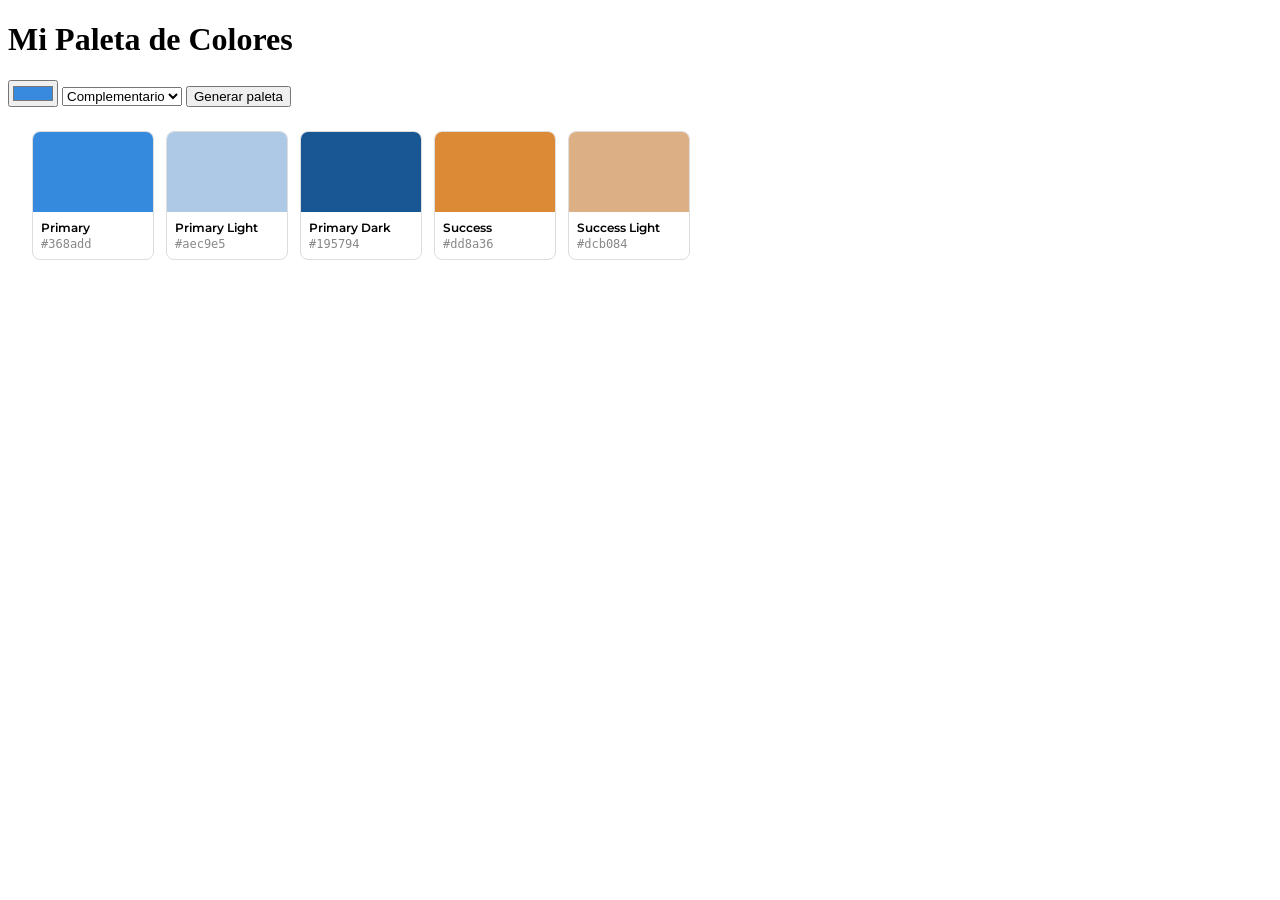
==== Desarrollo/index.html @ 8c4c2f16 "Reorganizo estructura: carpetas Desarrollo y Documentacion" ====
<!DOCTYPE html>
<html lang="en">
<head>
    <meta charset="UTF-8">
    <meta name="viewport" content="width=device-width, initial-scale=1.0">

<link rel="preconnect" href="https://fonts.googleapis.com">
<link rel="preconnect" href="https://fonts.gstatic.com" crossorigin>
<link href="https://fonts.googleapis.com/css2?family=Google+Sans:opsz,wght@17..18,462&family=Montserrat:ital,wght@0,100..900;1,100..900&display=swap" rel="stylesheet">

    <title>Paleta de Colores</title>
     <link rel="stylesheet" href="style.css">
</head>
<body>

    <h1>Mi Paleta de Colores</h1>
<!--    Controles -->
     <div class="controls">
        <input type="color" id="baseColor" value="#378ADD">
        <select id="modeSelect">
            <option value="complementary">Complementario</option>
            <option value="analogous">Análogo</option>
            <option value="triadic">Triádico</option>
            <option value="monochromatic">Monocromático</option>
        </select>
        <button onclick="generar()">Generar paleta</button>
    </div>

    <div class="palette-container">
     
       <!-- Primary -->
      <div class="color-swatch">
            <div class="swatch-color" style="background: var(--color-primary)"></div>
            <div class="swatch-info">
                <span class="swatch-name">Primary</span>
                <span class="swatch-hex">#378ADD</span>
            </div>
        </div>

         <!-- Primary Light -->
        <div class="color-swatch">
            <div class="swatch-color" style="background: var(--color-primary-light)"></div>
            <div class="swatch-info">
                <span class="swatch-name">Primary Light</span>
                <span class="swatch-hex">#E6F1FB</span>
            </div>
        </div>

        <!-- Success -->
        <div class="color-swatch">
            <div class="swatch-color" style="background: var(--color-success)"></div>
            <div class="swatch-info">
                <span class="swatch-name">Success</span>
                <span class="swatch-hex">#1D9E75</span>
            </div>
        </div>

        <!-- Warning -->
        <div class="color-swatch">
            <div class="swatch-color" style="background: var(--color-warning)"></div>
            <div class="swatch-info">
                <span class="swatch-name">Warning</span>
                <span class="swatch-hex">#EF9F27</span>
            </div>
        </div>

        <!-- Danger -->
        <div class="color-swatch">
            <div class="swatch-color" style="background: var(--color-danger)"></div>
            <div class="swatch-info">
                <span class="swatch-name">Danger</span>
                <span class="swatch-hex">#E24B4A</span>
            </div>
        </div>

    </div>
     <script src="script.js"></script>
    
</body>
</html>
---- Desarrollo/style.css ----
/* Variables de la paleta */
:root {
  --color-primary:  #378ADD;
  --color-primary-light: #E6F1FB;
  --color-success: #1D9E75;
  --color-warning: #EF9F27;
  --color-danger:  #E24B4A;
}

/* Cada swatch (cajita de color) */
.color-swatch {
  display: flex;
  flex-direction: column;
  border-radius: 8px;
  overflow: hidden;
  border: 1px solid #ddd;
}

/* El bloque de color en sí */
.swatch-color {
  width:  100%;
  height: 80px;
  background: var(--color-primary);
}

/* Nombre y código hex abajo */
.swatch-info {
  padding: 8px;
  font-size: 12px;
}

/* Contenedor de la fila de swatches */
.palette-container {
    display: flex;
    gap: 12px;
    flex-wrap: wrap;
    padding: 24px;
}

/* Ancho fijo para cada swatch */
.color-swatch {
    width: 120px;
}

/* Nombre del color */
.swatch-name {
    font-weight: 600;
    display: block;
    margin-bottom: 2px;
    font-family: 'Montserrat', sans-serif;
}

/* Código hex */
.swatch-hex {
    color: #888;
    display: block;
    font-family: monospace;
}
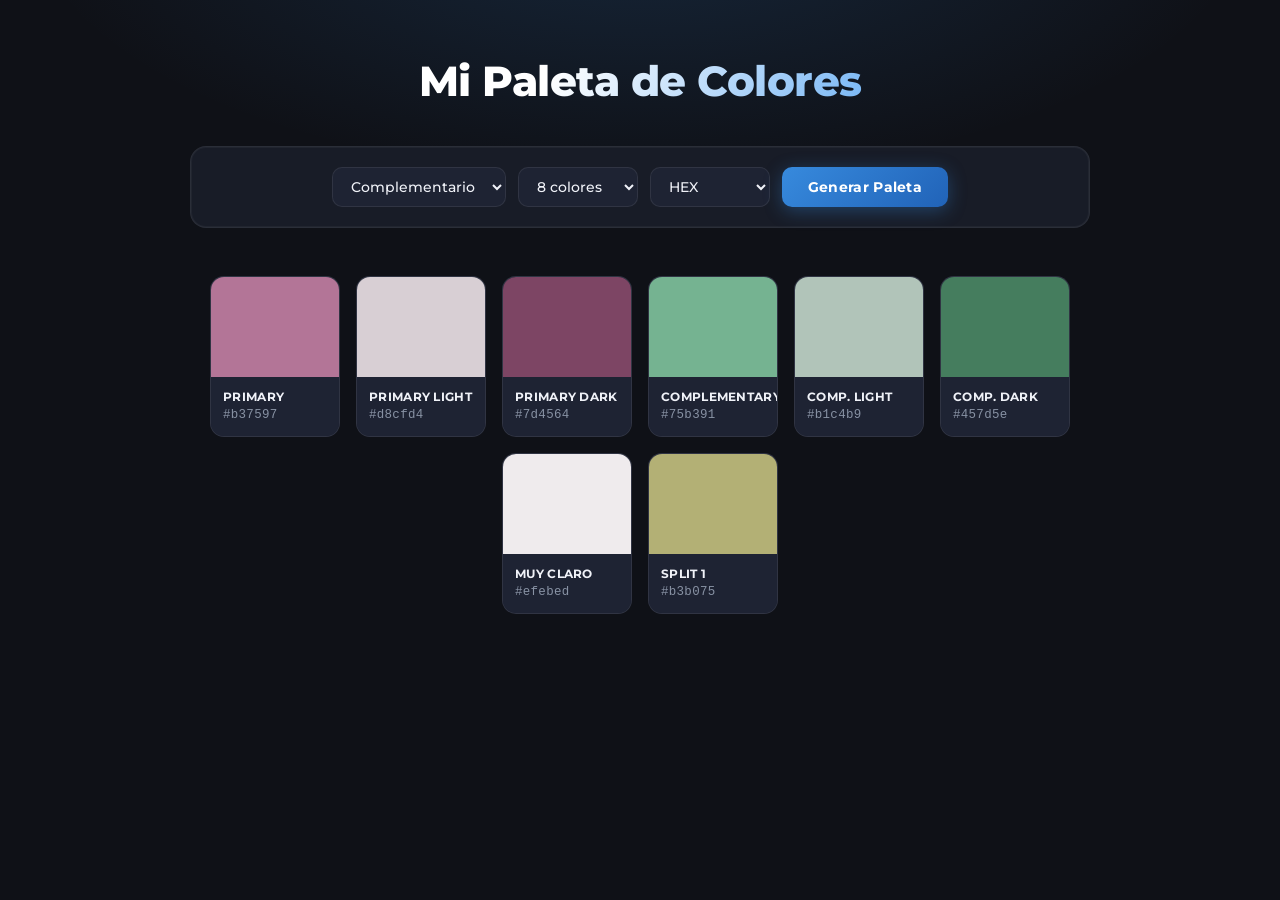
==== commit 913a76c2: "Actualización de estilos, funcionalidades y documentación" ====
--- a/Desarrollo/index.html
+++ b/Desarrollo/index.html
@@ -4,77 +4,62 @@
     <meta charset="UTF-8">
     <meta name="viewport" content="width=device-width, initial-scale=1.0">
 
-<link rel="preconnect" href="https://fonts.googleapis.com">
-<link rel="preconnect" href="https://fonts.gstatic.com" crossorigin>
-<link href="https://fonts.googleapis.com/css2?family=Google+Sans:opsz,wght@17..18,462&family=Montserrat:ital,wght@0,100..900;1,100..900&display=swap" rel="stylesheet">
+    <!-- Google Fonts -->
+    <link rel="preconnect" href="https://fonts.googleapis.com">
+    <link rel="preconnect" href="https://fonts.gstatic.com" crossorigin>
+
+    <link href="https://fonts.googleapis.com/css2?family=Google+Sans:opsz,wght@17..18,462&family=Montserrat:wght@100..900&display=swap" rel="stylesheet">
 
     <title>Paleta de Colores</title>
-     <link rel="stylesheet" href="style.css">
+
+    <!-- CSS -->
+    <link rel="stylesheet" href="style.css">
 </head>
+
 <body>
 
     <h1>Mi Paleta de Colores</h1>
-<!--    Controles -->
-     <div class="controls">
-        <input type="color" id="baseColor" value="#378ADD">
+
+    <!-- CONTROLES -->
+    <div class="controls">
+
+        <!-- Modos -->
         <select id="modeSelect">
             <option value="complementary">Complementario</option>
             <option value="analogous">Análogo</option>
             <option value="triadic">Triádico</option>
             <option value="monochromatic">Monocromático</option>
         </select>
-        <button onclick="generar()">Generar paleta</button>
+
+        <!-- Cantidad -->
+        <select id="countSelect">
+            <option value="6">6 colores</option>
+            <option value="8" selected>8 colores</option>
+            <option value="9">9 colores</option>
+        </select>
+
+        <!-- Formato -->
+        <select id="formatSelect">
+            <option value="hex">HEX</option>
+            <option value="hsl">HSL</option>
+            <option value="rgba">RGBA</option>
+        </select>
+
+        <!-- Botón -->
+        <button onclick="generarAleatoria()">
+            Generar Paleta
+        </button>
+
     </div>
 
-    <div class="palette-container">
-     
-       <!-- Primary -->
-      <div class="color-swatch">
-            <div class="swatch-color" style="background: var(--color-primary)"></div>
-            <div class="swatch-info">
-                <span class="swatch-name">Primary</span>
-                <span class="swatch-hex">#378ADD</span>
-            </div>
-        </div>
+    <!-- CONTENEDOR DINÁMICO -->
+    <div class="palette-container" id="paletteContainer"></div>
 
-         <!-- Primary Light -->
-        <div class="color-swatch">
-            <div class="swatch-color" style="background: var(--color-primary-light)"></div>
-            <div class="swatch-info">
-                <span class="swatch-name">Primary Light</span>
-                <span class="swatch-hex">#E6F1FB</span>
-            </div>
-        </div>
+    <!-- TOOLTIP -->
+    <div id="tooltip" hidden></div>
 
-        <!-- Success -->
-        <div class="color-swatch">
-            <div class="swatch-color" style="background: var(--color-success)"></div>
-            <div class="swatch-info">
-                <span class="swatch-name">Success</span>
-                <span class="swatch-hex">#1D9E75</span>
-            </div>
-        </div>
+    <!-- JAVASCRIPT -->
+    <script src="script.js"></script>
 
-        <!-- Warning -->
-        <div class="color-swatch">
-            <div class="swatch-color" style="background: var(--color-warning)"></div>
-            <div class="swatch-info">
-                <span class="swatch-name">Warning</span>
-                <span class="swatch-hex">#EF9F27</span>
-            </div>
-        </div>
-
-        <!-- Danger -->
-        <div class="color-swatch">
-            <div class="swatch-color" style="background: var(--color-danger)"></div>
-            <div class="swatch-info">
-                <span class="swatch-name">Danger</span>
-                <span class="swatch-hex">#E24B4A</span>
-            </div>
-        </div>
-
-    </div>
-     <script src="script.js"></script>
-    
 </body>
 </html>
--- a/Desarrollo/style.css
+++ b/Desarrollo/style.css
@@ -1,58 +1,209 @@
-/* Variables de la paleta */
+/* ── Variables de la paleta ────────────────────────────────────── */
 :root {
-  --color-primary:  #378ADD;
+  --color-primary:       #378ADD;
   --color-primary-light: #E6F1FB;
-  --color-success: #1D9E75;
-  --color-warning: #EF9F27;
-  --color-danger:  #E24B4A;
-}
-
-/* Cada swatch (cajita de color) */
+  --color-success:       #1D9E75;
+  --color-warning:       #EF9F27;
+  --color-danger:        #E24B4A;
+ 
+  /* Tema general */
+  --bg-page:      #0f1117;
+  --bg-surface:   #181c27;
+  --bg-card:      #1e2333;
+  --border-color: rgba(255,255,255,0.08);
+  --text-main:    #f0f2f8;
+  --text-muted:   #8892a4;
+  --accent:       #378ADD;
+  --accent-glow:  rgba(55,138,221,0.25);
+}
+ 
+/* ── Reset básico ──────────────────────────────────────────────── */
+*, *::before, *::after { box-sizing: border-box; margin: 0; padding: 0; }
+ 
+/* ── Página ────────────────────────────────────────────────────── */
+body {
+  background-color: var(--bg-page);
+  background-image:
+    radial-gradient(ellipse 80% 50% at 50% -10%, rgba(55,138,221,0.18) 0%, transparent 60%);
+  color: var(--text-main);
+  font-family: 'Montserrat', sans-serif;
+  min-height: 100vh;
+  display: flex;
+  flex-direction: column;
+  align-items: center;
+  padding: 56px 24px 80px;
+}
+ 
+/* ── Título ────────────────────────────────────────────────────── */
+h1 {
+  font-size: clamp(1.6rem, 4vw, 2.6rem);
+  font-weight: 800;
+  letter-spacing: -0.5px;
+  text-align: center;
+  margin-bottom: 8px;
+ 
+  background: linear-gradient(120deg, #ffffff 30%, #7ab8f5 100%);
+  -webkit-background-clip: text;
+  -webkit-text-fill-color: transparent;
+  background-clip: text;
+}
+ 
+/* Subtítulo opcional */
+h1 + p {
+  color: var(--text-muted);
+  font-size: 0.95rem;
+  text-align: center;
+  margin-bottom: 40px;
+}
+ 
+/* ── Panel de controles ────────────────────────────────────────── */
+.controls {
+  display: flex;
+  align-items: center;    /* alinea verticalmente todos los elementos */
+  gap: 12px;
+  flex-wrap: wrap;
+  justify-content: center;
+  background: var(--bg-surface);
+  border: 1px solid var(--border-color);
+  border-radius: 16px;
+  padding: 20px 28px;
+  margin: 32px 0 48px;
+  width: 100%;
+  max-width: 900px;       /* ampliado para los 2 selectores nuevos */
+  box-shadow: 0 0 0 1px rgba(255,255,255,0.04) inset;
+}
+ 
+/* Input de color */
+input[type="color"] {
+  -webkit-appearance: none;
+  appearance: none;
+  width: 48px;
+  height: 48px;
+  border-radius: 10px;
+  border: 2px solid var(--border-color);
+  background: none;
+  cursor: pointer;
+  padding: 2px;
+  transition: border-color 0.2s;
+}
+input[type="color"]:hover { border-color: var(--accent); }
+input[type="color"]::-webkit-color-swatch-wrapper { padding: 0; }
+input[type="color"]::-webkit-color-swatch {
+  border: none;
+  border-radius: 7px;
+}
+ 
+/* Todos los selects */
+select {
+  background: var(--bg-card);
+  color: var(--text-main);
+  border: 1px solid var(--border-color);
+  border-radius: 10px;
+  padding: 10px 14px;
+  font-family: 'Montserrat', sans-serif;
+  font-size: 0.85rem;
+  font-weight: 500;
+  cursor: pointer;
+  outline: none;
+  transition: border-color 0.2s;
+  min-width: 120px;       /* reducido para que entren los 3 selects */
+}
+select:hover, select:focus { border-color: var(--accent); }
+ 
+/* Botón Generar */
+button {
+  background: linear-gradient(135deg, #378ADD 0%, #2163b8 100%);
+  color: #fff;
+  border: none;
+  border-radius: 10px;
+  padding: 11px 26px;
+  font-family: 'Montserrat', sans-serif;
+  font-size: 0.88rem;
+  font-weight: 700;
+  letter-spacing: 0.3px;
+  cursor: pointer;
+  transition: opacity 0.2s, transform 0.15s, box-shadow 0.2s;
+  box-shadow: 0 4px 18px rgba(55,138,221,0.35);
+}
+button:hover {
+  opacity: 0.92;
+  transform: translateY(-1px);
+  box-shadow: 0 6px 24px rgba(55,138,221,0.45);
+}
+button:active { transform: translateY(0); opacity: 1; }
+ 
+/* ── Contenedor de swatches ────────────────────────────────────── */
+.palette-container {
+  display: flex;
+  gap: 16px;
+  flex-wrap: wrap;
+  justify-content: center;
+  width: 100%;
+  max-width: 900px;
+}
+ 
+/* ── Cada swatch ────────────────────────────────────────────────── */
 .color-swatch {
   display: flex;
   flex-direction: column;
-  border-radius: 8px;
+  width: 130px;
+  border-radius: 14px;
   overflow: hidden;
-  border: 1px solid #ddd;
-}
-
-/* El bloque de color en sí */
+  border: 1px solid var(--border-color);
+  background: var(--bg-card);
+  transition: transform 0.2s, box-shadow 0.2s, border-color 0.2s;
+}
+.color-swatch:hover {
+  transform: translateY(-4px);
+  border-color: rgba(255,255,255,0.18);
+  box-shadow: 0 12px 32px rgba(0,0,0,0.4);
+}
+ 
+/* Bloque de color */
 .swatch-color {
-  width:  100%;
-  height: 80px;
-  background: var(--color-primary);
-}
-
-/* Nombre y código hex abajo */
+  width: 100%;
+  height: 100px;
+}
+ 
+/* Info (nombre + hex) */
 .swatch-info {
-  padding: 8px;
-  font-size: 12px;
-}
-
-/* Contenedor de la fila de swatches */
-.palette-container {
-    display: flex;
-    gap: 12px;
-    flex-wrap: wrap;
-    padding: 24px;
-}
-
-/* Ancho fijo para cada swatch */
-.color-swatch {
-    width: 120px;
-}
-
+  padding: 12px 12px 14px;
+  background: var(--bg-card);
+  transition: background 0.4s;
+}
+ 
 /* Nombre del color */
 .swatch-name {
-    font-weight: 600;
-    display: block;
-    margin-bottom: 2px;
-    font-family: 'Montserrat', sans-serif;
-}
-
-/* Código hex */
+  font-weight: 700;
+  font-size: 0.75rem;
+  display: block;
+  margin-bottom: 4px;
+  color: var(--text-main);
+  letter-spacing: 0.3px;
+  text-transform: uppercase;
+}
+ 
+/* Código hex / rgb / hsl */
 .swatch-hex {
-    color: #888;
-    display: block;
-    font-family: monospace;
-}+  color: var(--text-muted);
+  display: block;
+  font-family: 'Courier New', monospace;
+  font-size: 0.78rem;
+  letter-spacing: 0.3px;
+  word-break: break-all;  /* evita que rgb() o hsl() se salga del swatch */
+}
+ 
+/* Código HSL */
+.swatch-hsl {
+  color: var(--text-muted);
+  display: block;
+  font-family: 'Courier New', monospace;
+  font-size: 0.78rem;
+  letter-spacing: 0.3px;
+  word-break: break-all;
+}
+/* Flash de copiado */
+.swatch-info[style*="background: #d4edda"] {
+  background: #1a3a28 !important;
+}
+ 
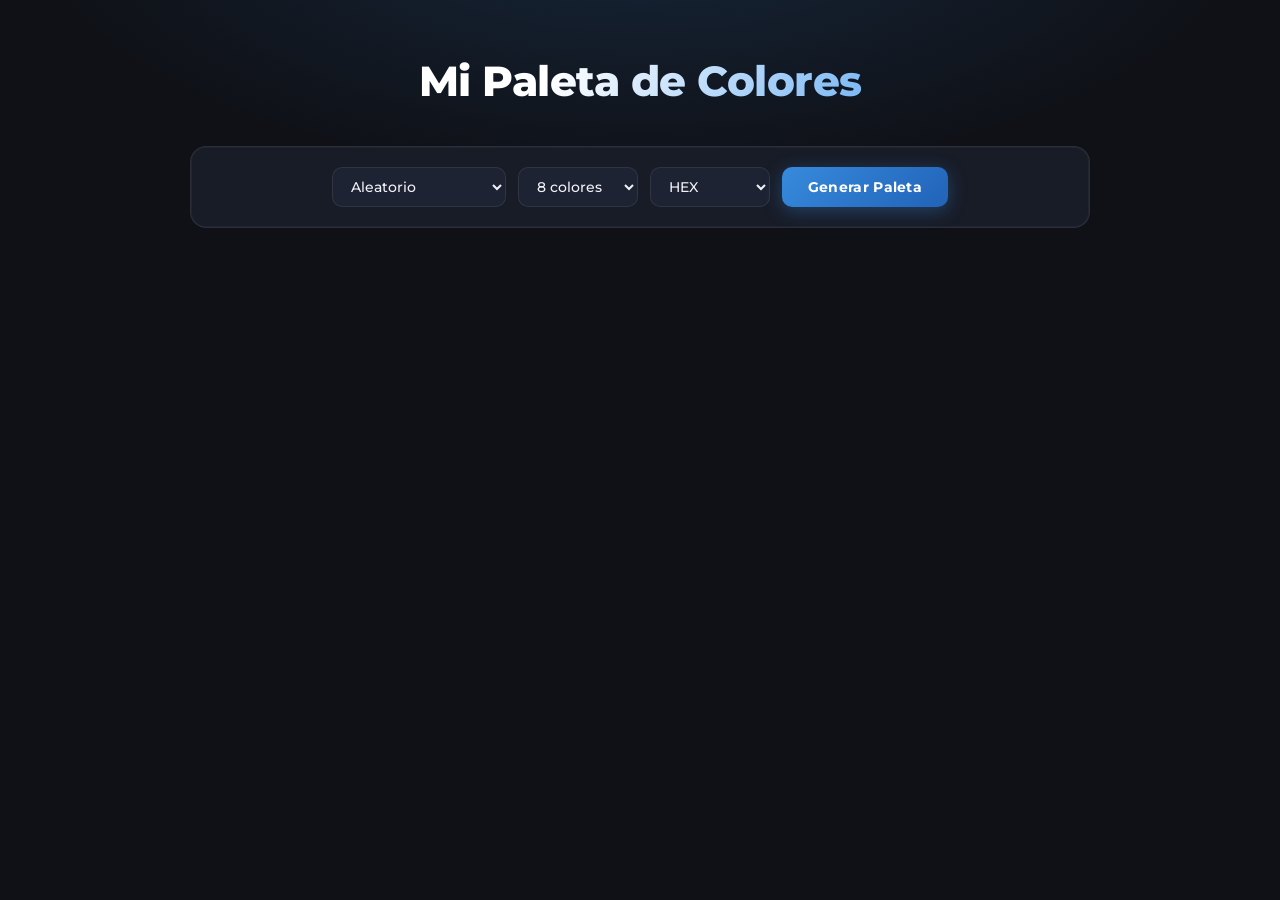
==== commit eef10586: "feat: agregar modo Aleatorio y corregir lógica de generación de paletas" ====
--- a/Desarrollo/index.html
+++ b/Desarrollo/index.html
@@ -25,6 +25,7 @@
 
         <!-- Modos -->
         <select id="modeSelect">
+            <option value="random">Aleatorio</option>   <!--nueva opción -->
             <option value="complementary">Complementario</option>
             <option value="analogous">Análogo</option>
             <option value="triadic">Triádico</option>
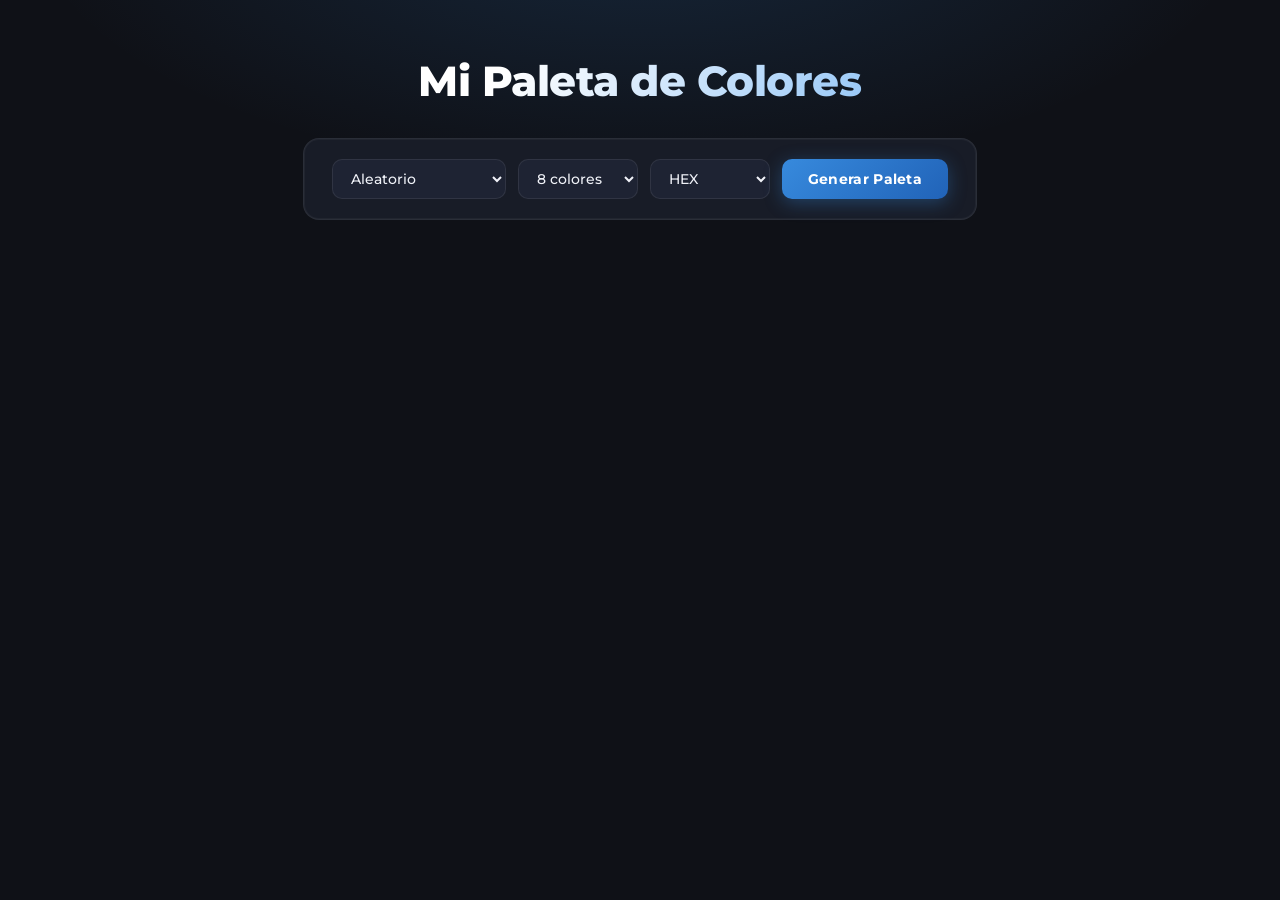
==== commit 374da089: "feat: mejorar semántica HTML5 y accesibilidad" ====
--- a/Desarrollo/index.html
+++ b/Desarrollo/index.html
@@ -1,5 +1,5 @@
 <!DOCTYPE html>
-<html lang="en">
+<html lang="es">
 <head>
     <meta charset="UTF-8">
     <meta name="viewport" content="width=device-width, initial-scale=1.0">
@@ -18,46 +18,50 @@
 
 <body>
 
-    <h1>Mi Paleta de Colores</h1>
+    <main>
 
-    <!-- CONTROLES -->
-    <div class="controls">
+        <h1>Mi Paleta de Colores</h1>
 
-        <!-- Modos -->
-        <select id="modeSelect">
-            <option value="random">Aleatorio</option>   <!--nueva opción -->
-            <option value="complementary">Complementario</option>
-            <option value="analogous">Análogo</option>
-            <option value="triadic">Triádico</option>
-            <option value="monochromatic">Monocromático</option>
-        </select>
+        <!-- CONTROLES -->
+        <div class="controls">
 
-        <!-- Cantidad -->
-        <select id="countSelect">
-            <option value="6">6 colores</option>
-            <option value="8" selected>8 colores</option>
-            <option value="9">9 colores</option>
-        </select>
+            <!-- Modos -->
+            <select id="modeSelect">
+                <option value="random">Aleatorio</option>   <!--nueva opción -->
+                <option value="complementary">Complementario</option>
+                <option value="analogous">Análogo</option>
+                <option value="triadic">Triádico</option>
+                <option value="monochromatic">Monocromático</option>
+            </select>
 
-        <!-- Formato -->
-        <select id="formatSelect">
-            <option value="hex">HEX</option>
-            <option value="hsl">HSL</option>
-            <option value="rgba">RGBA</option>
-        </select>
+            <!-- Cantidad -->
+            <select id="countSelect">
+                <option value="6">6 colores</option>
+                <option value="8" selected>8 colores</option>
+                <option value="9">9 colores</option>
+            </select>
 
-        <!-- Botón -->
-        <button onclick="generarAleatoria()">
-            Generar Paleta
-        </button>
+            <!-- Formato -->
+            <select id="formatSelect">
+                <option value="hex">HEX</option>
+                <option value="hsl">HSL</option>
+                <option value="rgba">RGBA</option>
+            </select>
 
-    </div>
+            <!-- Botón -->
+            <button onclick="generarAleatoria()">
+                Generar Paleta
+            </button>
 
-    <!-- CONTENEDOR DINÁMICO -->
-    <div class="palette-container" id="paletteContainer"></div>
+        </div>
 
-    <!-- TOOLTIP -->
-    <div id="tooltip" hidden></div>
+        <!-- CONTENEDOR DINÁMICO -->
+        <div class="palette-container" id="paletteContainer"></div>
+
+        <!-- TOOLTIP -->
+        <div id="tooltip" role="status" aria-live="polite" hidden></div>
+
+    </main>
 
     <!-- JAVASCRIPT -->
     <script src="script.js"></script>
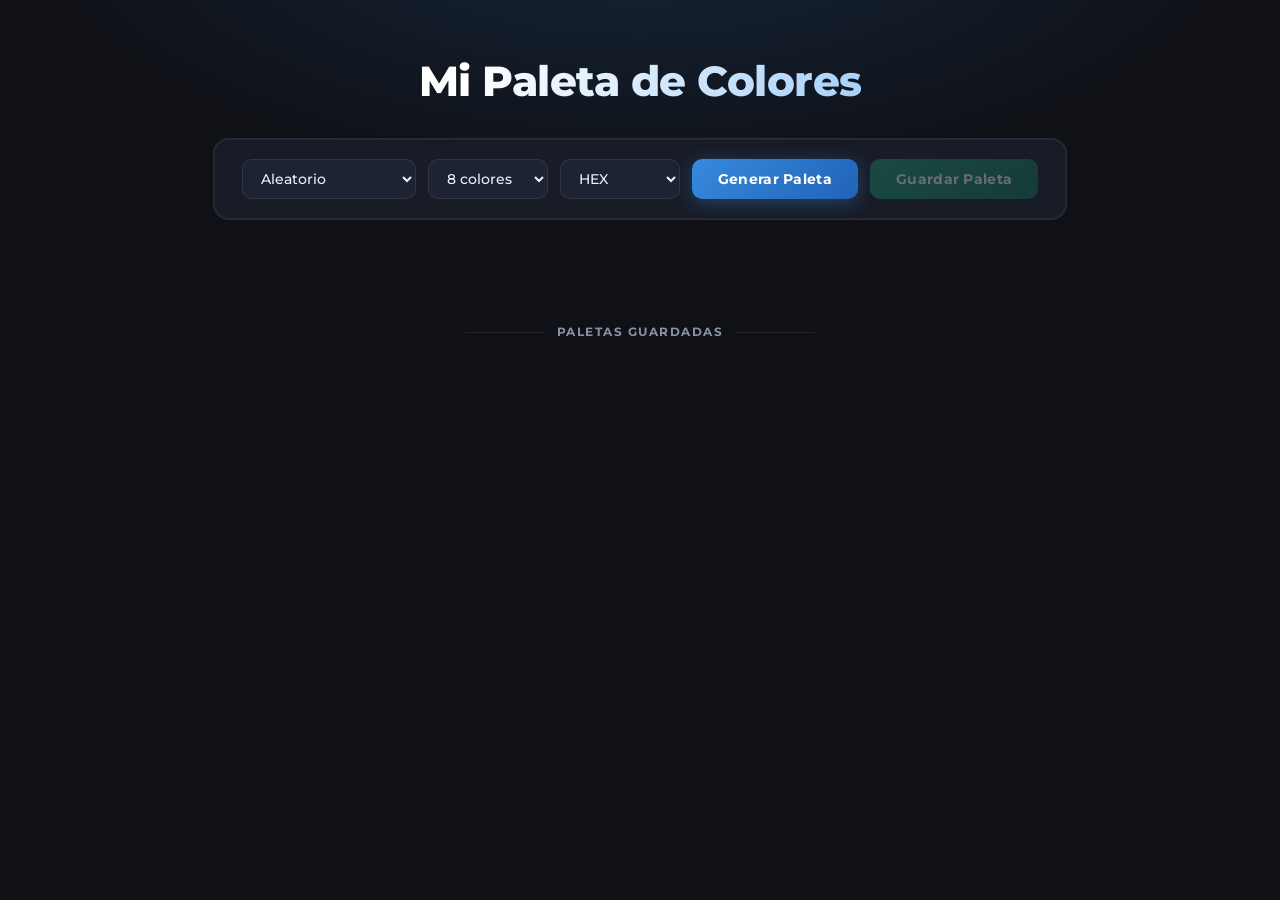
==== commit b3a5e91c: "feat: agrega botón Guardar Paleta con persistencia en localStorage" ====
--- a/Desarrollo/index.html
+++ b/Desarrollo/index.html
@@ -53,10 +53,22 @@
                 Generar Paleta
             </button>
 
+                <!-- Botón Guardar -->
+            <button onclick="guardarPaleta()" id="btnGuardar" disabled>
+                Guardar Paleta
+            </button>
+
         </div>
 
         <!-- CONTENEDOR DINÁMICO -->
         <div class="palette-container" id="paletteContainer"></div>
+
+           <!-- PALETAS GUARDADAS -->
+        <section id="savedSection" hidden>
+            <h2 class="saved-title">Paletas Guardadas</h2>
+            <div id="savedList"></div>
+        </section>
+ 
 
         <!-- TOOLTIP -->
         <div id="tooltip" role="status" aria-live="polite" hidden></div>
--- a/Desarrollo/style.css
+++ b/Desarrollo/style.css
@@ -131,6 +131,21 @@
   box-shadow: 0 6px 24px rgba(55,138,221,0.45);
 }
 button:active { transform: translateY(0); opacity: 1; }
+
+/* ── Botón Guardar ─────────────────────────────────────────────── */
+#btnGuardar {
+  background: linear-gradient(135deg, #1D9E75 0%, #13755a 100%);
+  box-shadow: 0 4px 18px rgba(29,158,117,0.35);
+}
+#btnGuardar:hover {
+  box-shadow: 0 6px 24px rgba(29,158,117,0.45);
+}
+#btnGuardar:disabled {
+  opacity: 0.35;
+  cursor: not-allowed;
+  transform: none !important;
+  box-shadow: none !important;
+}
  
 /* ── Contenedor de swatches ────────────────────────────────────── */
 .palette-container {
@@ -206,4 +221,156 @@
 .swatch-info[style*="background: #d4edda"] {
   background: #1a3a28 !important;
 }
+ /* ── Tooltip ───────────────────────────────────────────────────── */
+#tooltip {
+  position: fixed;
+  bottom: 28px;
+  left: 50%;
+  transform: translateX(-50%);
+  background: var(--bg-surface);
+  border: 1px solid var(--border-color);
+  color: var(--color-success);
+  font-size: 0.82rem;
+  font-weight: 600;
+  padding: 10px 20px;
+  border-radius: 10px;
+  box-shadow: 0 8px 24px rgba(0,0,0,0.35);
+  pointer-events: none;
+  z-index: 100;
+}
+ 
+/* ── Sección de paletas guardadas ──────────────────────────────── */
+#savedSection {
+  width: 100%;
+  max-width: 900px;
+  display: flex;
+  flex-direction: column;
+  align-items: center;
+}
+ 
+.saved-title {
+  font-size: 0.78rem;
+  font-weight: 700;
+  letter-spacing: 1.5px;
+  text-transform: uppercase;
+  color: var(--text-muted);
+  text-align: center;
+  margin: 56px 0 24px;
+  position: relative;
+}
+ 
+.saved-title::before,
+.saved-title::after {
+  content: '';
+  position: absolute;
+  top: 50%;
+  width: 80px;
+  height: 1px;
+  background: var(--border-color);
+}
+.saved-title::before { right: calc(100% + 12px); }
+.saved-title::after  { left:  calc(100% + 12px); }
+ 
+#savedList {
+  display: flex;
+  flex-direction: column;
+  gap: 16px;
+  width: 100%;
+}
+ 
+.saved-palette {
+  background: var(--bg-surface);
+  border: 1px solid var(--border-color);
+  border-radius: 16px;
+  padding: 16px 20px 20px;
+  display: flex;
+  flex-direction: column;
+  gap: 14px;
+  transition: border-color 0.2s;
+}
+.saved-palette:hover {
+  border-color: rgba(255,255,255,0.14);
+}
+ 
+.saved-palette-header {
+  display: flex;
+  align-items: center;
+  justify-content: space-between;
+  flex-wrap: wrap;
+  gap: 8px;
+}
+ 
+.saved-palette-meta {
+  font-size: 0.75rem;
+  color: var(--text-muted);
+  font-weight: 600;
+  letter-spacing: 0.4px;
+  text-transform: uppercase;
+}
+ 
+.saved-palette-swatches {
+  display: flex;
+  gap: 8px;
+  flex-wrap: wrap;
+  padding-bottom: 6px;
+}
+ 
+.mini-swatch {
+  width: 48px;
+  height: 48px;
+  border-radius: 10px;
+  border: 1px solid var(--border-color);
+  position: relative;
+  cursor: pointer;
+  flex-shrink: 0;
+  transition: transform 0.15s, box-shadow 0.15s;
+}
+.mini-swatch:hover {
+  transform: scale(1.15) translateY(-2px);
+  box-shadow: 0 6px 16px rgba(0,0,0,0.4);
+}
+ 
+.mini-swatch::after {
+  content: attr(data-hex);
+  position: absolute;
+  bottom: calc(100% + 6px);
+  left: 50%;
+  transform: translateX(-50%);
+  background: var(--bg-card);
+  border: 1px solid var(--border-color);
+  color: var(--text-muted);
+  font-size: 0.62rem;
+  font-family: 'Courier New', monospace;
+  white-space: nowrap;
+  padding: 3px 7px;
+  border-radius: 6px;
+  pointer-events: none;
+  opacity: 0;
+  transition: opacity 0.15s;
+  z-index: 10;
+}
+.mini-swatch:hover::after { opacity: 1; }
+ 
+/* Botón Eliminar */
+.btn-delete {
+  background: transparent;
+  border: 1px solid var(--border-color);
+  color: var(--text-muted);
+  border-radius: 8px;
+  padding: 6px 14px;
+  font-size: 0.75rem;
+  font-weight: 600;
+  letter-spacing: 0.3px;
+  box-shadow: none;
+  cursor: pointer;
+  transition: border-color 0.2s, color 0.2s, background 0.2s;
+}
+.btn-delete:hover {
+  border-color: var(--color-danger);
+  color: var(--color-danger);
+  background: rgba(226,75,74,0.08);
+  opacity: 1;
+  transform: none;
+  box-shadow: none;
+}
  
